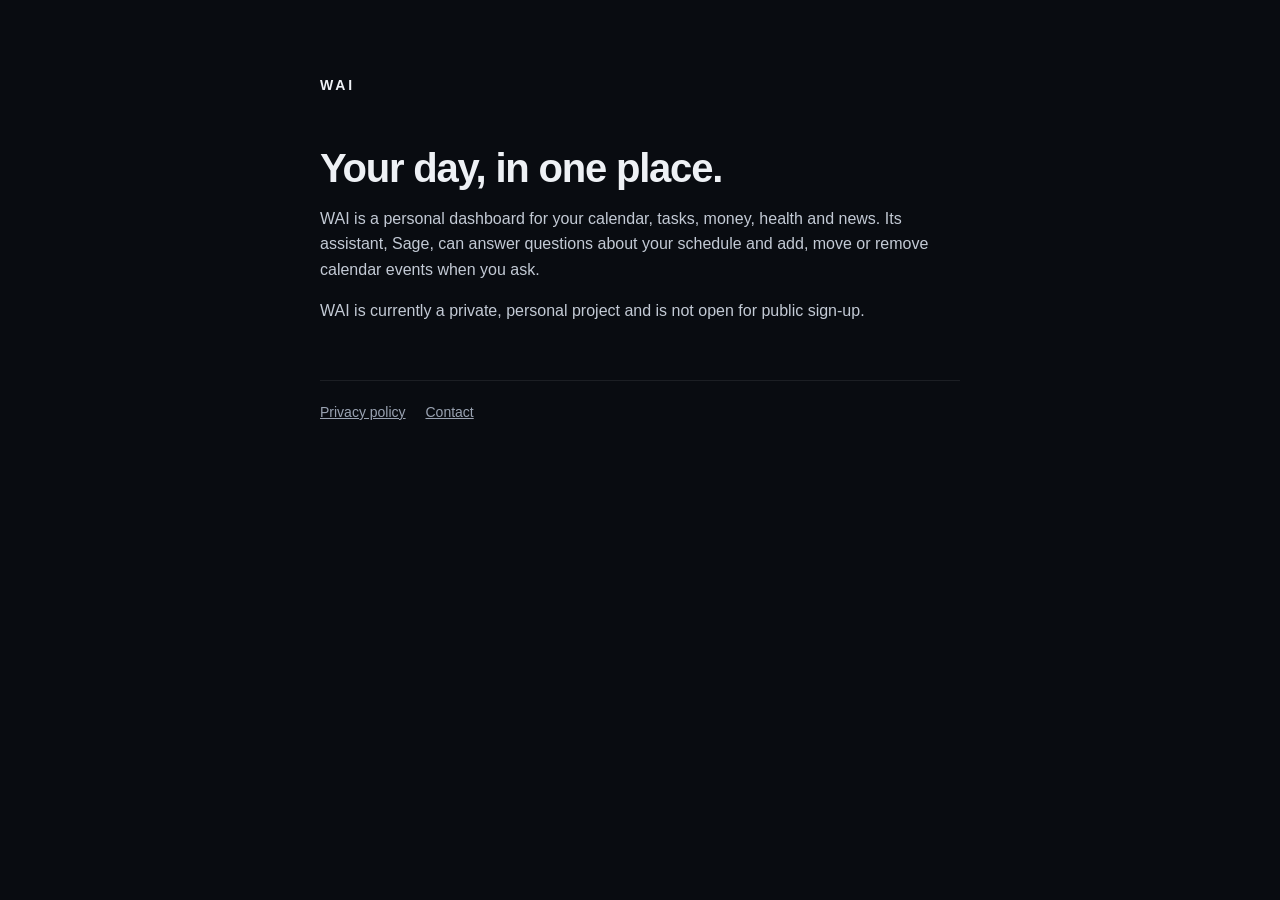
==== index.html @ 389b9091 "WAI site" ====
<!doctype html>
<html lang="en">
<head>
<meta charset="utf-8"><meta name="viewport" content="width=device-width,initial-scale=1">
<title>WAI</title>
<meta name="description" content="WAI is a personal dashboard for calendar, tasks, money, health and news, with an assistant called Sage.">
<link rel="stylesheet" href="style.css">
</head>
<body>
<main>
  <a class="mark" href="./">WAI</a>
  <h1>Your day, in one place.</h1>
  <p>WAI is a personal dashboard for your calendar, tasks, money, health and news. Its assistant, Sage, can answer questions about your schedule and add, move or remove calendar events when you ask.</p>
  <p>WAI is currently a private, personal project and is not open for public sign-up.</p>
  <footer>
    <a href="privacy.html">Privacy policy</a>
    <a href="mailto:jovmgmt@gmail.com">Contact</a>
  </footer>
</main>
</body>
</html>
---- style.css ----
:root{--bg:#090c11;--fg:#eef1f5;--mute:#9aa3b2;--lume:#9edfd0;--edge:rgba(255,255,255,.08)}
*{box-sizing:border-box}html{background:var(--bg)}
body{margin:0;background:var(--bg);color:var(--fg);font:16px/1.6 -apple-system,BlinkMacSystemFont,"Segoe UI",Inter,sans-serif;-webkit-font-smoothing:antialiased}
main{max-width:680px;margin:0 auto;padding:72px 20px 96px}
.mark{font-weight:700;letter-spacing:.2em;font-size:14px;color:var(--fg);text-decoration:none}
h1{font-size:40px;line-height:1.1;letter-spacing:-.03em;margin:48px 0 12px}
h2{font-size:18px;margin:36px 0 8px;letter-spacing:-.01em}
p,li{color:#c3cad5}.mute{color:var(--mute);font-size:14px}
a{color:var(--lume)}ul{padding-left:20px}
footer{margin-top:56px;padding-top:20px;border-top:1px solid var(--edge);font-size:14px;color:var(--mute)}
footer a{color:var(--mute);margin-right:16px}
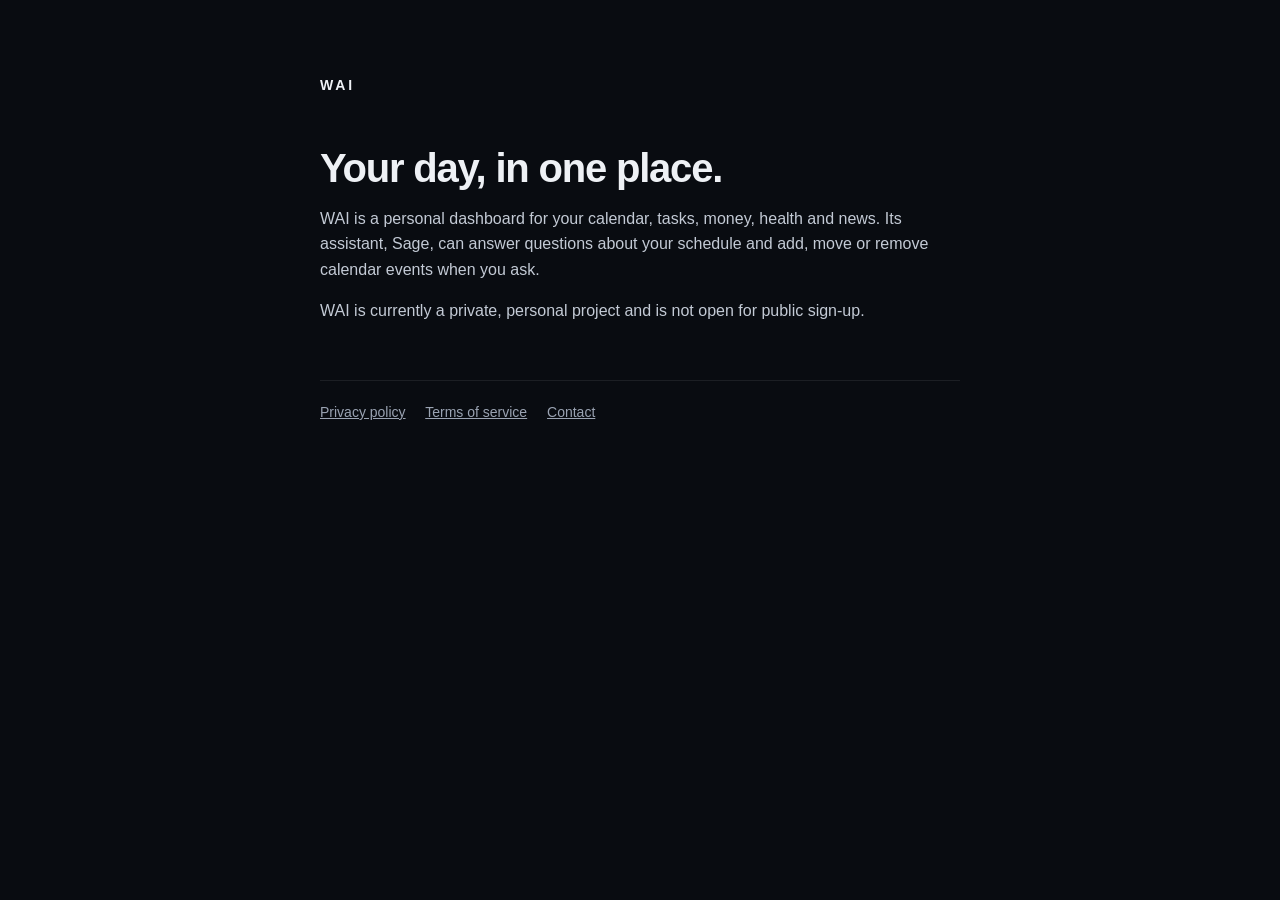
==== commit ce333281: "Terms of service" ====
--- a/index.html
+++ b/index.html
@@ -14,6 +14,7 @@
   <p>WAI is currently a private, personal project and is not open for public sign-up.</p>
   <footer>
     <a href="privacy.html">Privacy policy</a>
+    <a href="terms.html">Terms of service</a>
     <a href="mailto:jovmgmt@gmail.com">Contact</a>
   </footer>
 </main>
